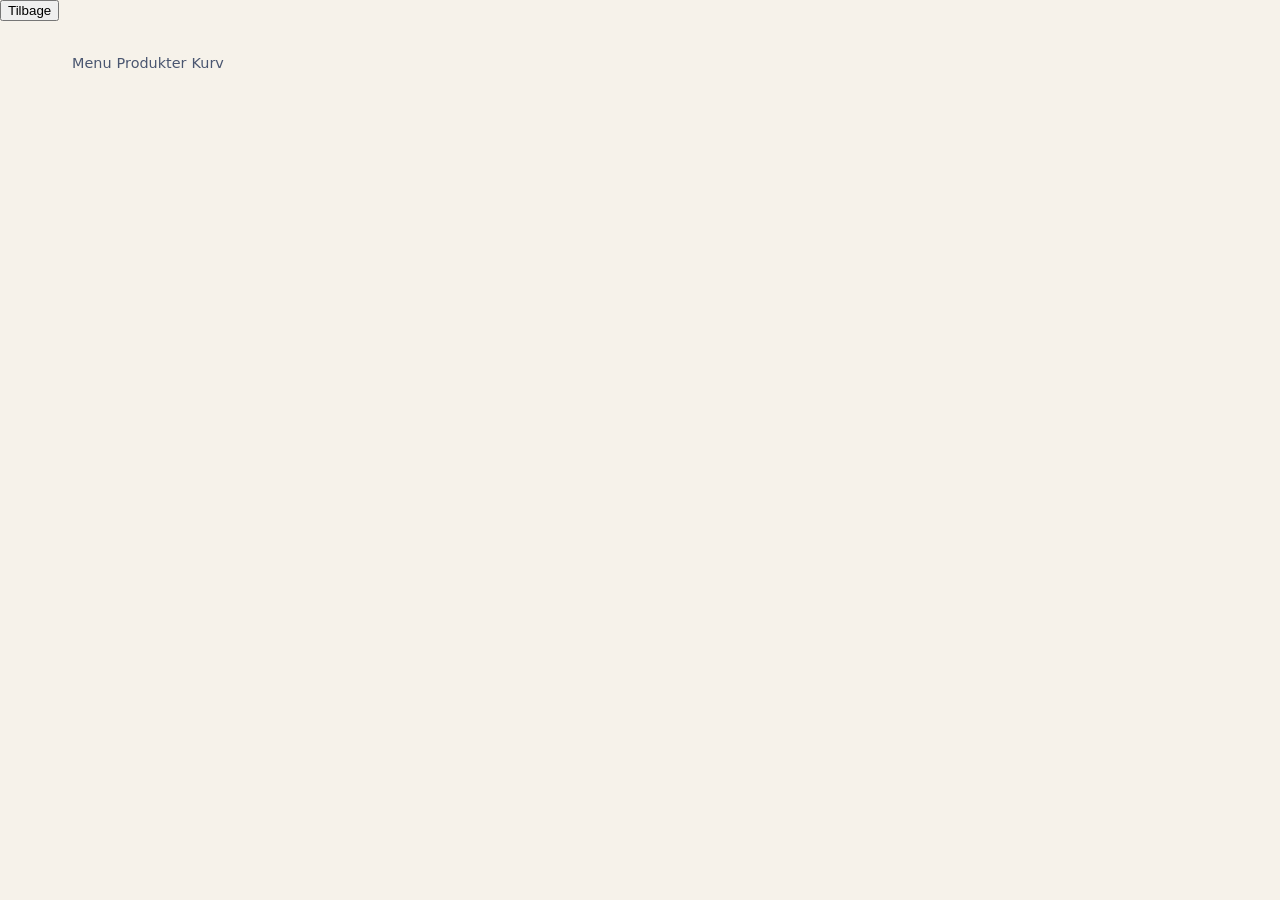
==== productslist.html @ cdcd8997 "productslist" ====
<!doctype html>
<html lang="da">
  <head>
    <meta charset="UTF-8" />
    <meta name="viewport" content="width=device-width, initial-scale=1.0" />
    <title>Produkter</title>
    <link rel="stylesheet" href="style.css" />
  </head>
  <body>
    <button id="backbutton">Tilbage</button>
    <header>
      <nav>
        <ul class="menu">
          <a href="index.html">Menu</a>
          <a href="index.html">Produkter</a>
          <a href="#">Kurv</a>
        </ul>
      </nav>
    </header>

    <section id="product"></section>

    <script src="productsdetails.js"></script>
  </body>
</html>
---- style.css ----
header {
  padding: 1rem 2rem;
  border-bottom: 1.5 solid rgba(18, 32, 61, 0.16);
}

nav {
  display: flex;
  justify-content: space-between;
  align-items: center;
}

nav a {
  color: #4a5670;
  text-decoration: none;
  font-size: 0.9rem;
  font-weight: 500;
  padding-bottom: 2px;
  border-bottom: 1.5px solid transparent;
  transition:
    border-color 0.15s ease,
    color 0.15s ease;
}

nav a:hover,
nav a:focus-visible {
  color: #12203d;
  border-bottom-color: #ff7a29;
}

h1 {
  font-size: clamp(2.5rem, 6vw, 4rem);
  line-height: 0.95;
  margin: 2rem 2rem 0;
}

h2 {
  font-size: 1.25rem;
  margin: 1.5rem 2rem 0.5rem;
}

body {
  margin: 0;
  background: #f6f2ea;
  color: #12203d;
  font-family:
    system-ui,
    -apple-system,
    BlinkMacSystemFont,
    "Segoe UI",
    Roboto,
    Oxygen,
    Ubuntu,
    Cantarell,
    "Open Sans",
    "Helvetica Neue",
    sans-serif;
}

.produktliste {
  display: grid;
  grid-template-columns: repeat(auto-fit, minmax(250px, 1fr));
  gap: 1rem;
  margin: 0 2rem 2rem;
}

article {
  display: grid;
  grid-template-columns: subgrid;
  grid-row: span 4;
  background-color: #fff;
  border: 1.5px solid rgba(18, 32, 61, 0.16);
  padding: 0;
  border-radius: 4px;
  overflow: hidden;
  transition: border-color 0.15s ease;

  img {
    max-width: 100%;
    aspect-ratio: 1/1;
    object-fit: cover;
    background: #efe1da;
  }

  h3 {
    margin: 0.75rem 1rem 0;
    font-size: 0.95rem;
    line-height: 1.35;
  }

  p {
    margin: 0 1rem;
    font-size: 0.85rem;
    color: #4a5670;
  }

  p:last-child {
    margin-bottom: 1rem;
    font-weight: 600;
    color: #12203d;
  }

  &:hover {
    border-color: #000000;
  }
}
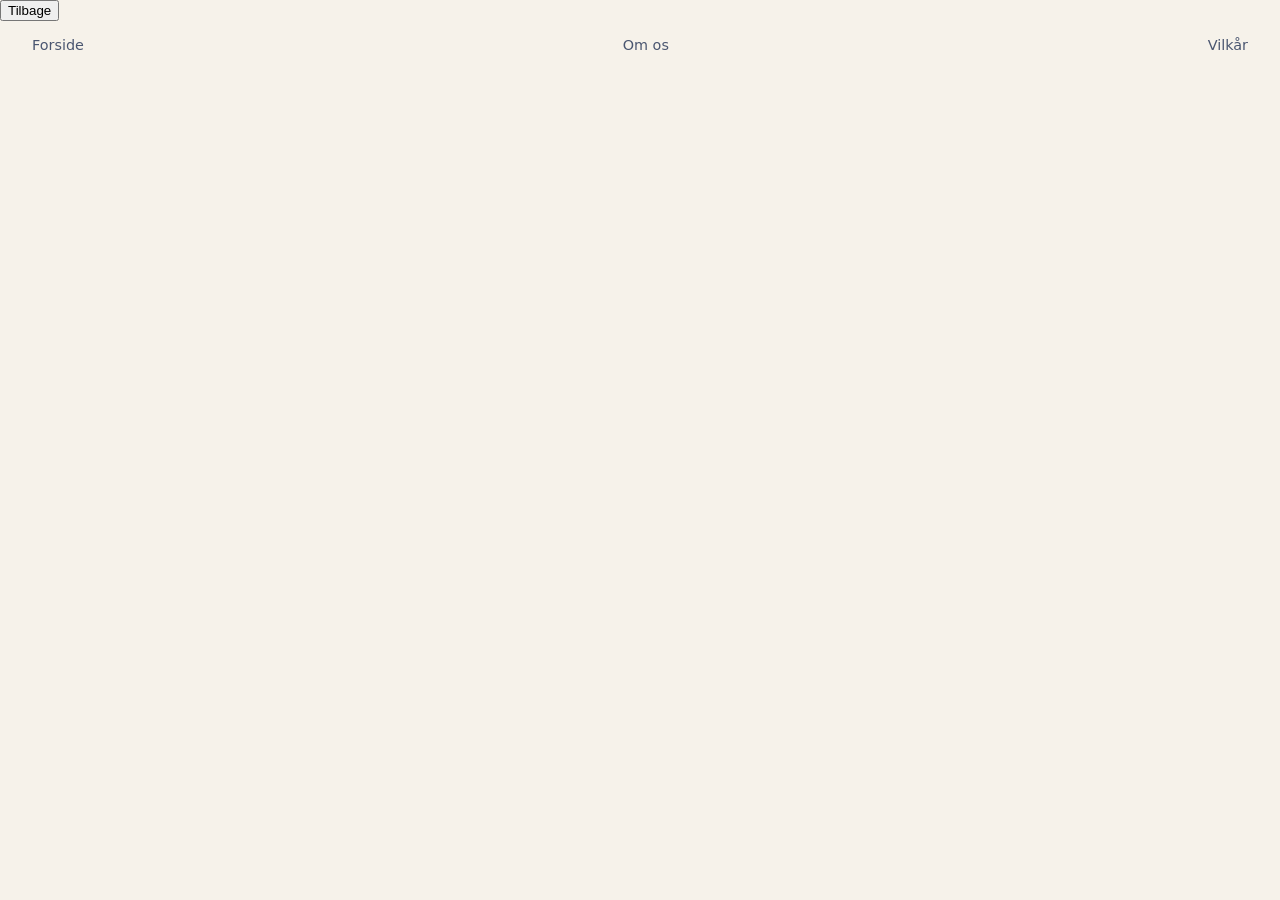
==== commit 4c5d6160: "Category" ====
--- a/productslist.html
+++ b/productslist.html
@@ -10,11 +10,9 @@
     <button id="backbutton">Tilbage</button>
     <header>
       <nav>
-        <ul class="menu">
-          <a href="index.html">Menu</a>
-          <a href="index.html">Produkter</a>
-          <a href="#">Kurv</a>
-        </ul>
+        <a href="/">Forside</a>
+        <a href="about.html">Om os</a>
+        <a href="terms.html">Vilkår</a>
       </nav>
     </header>
 
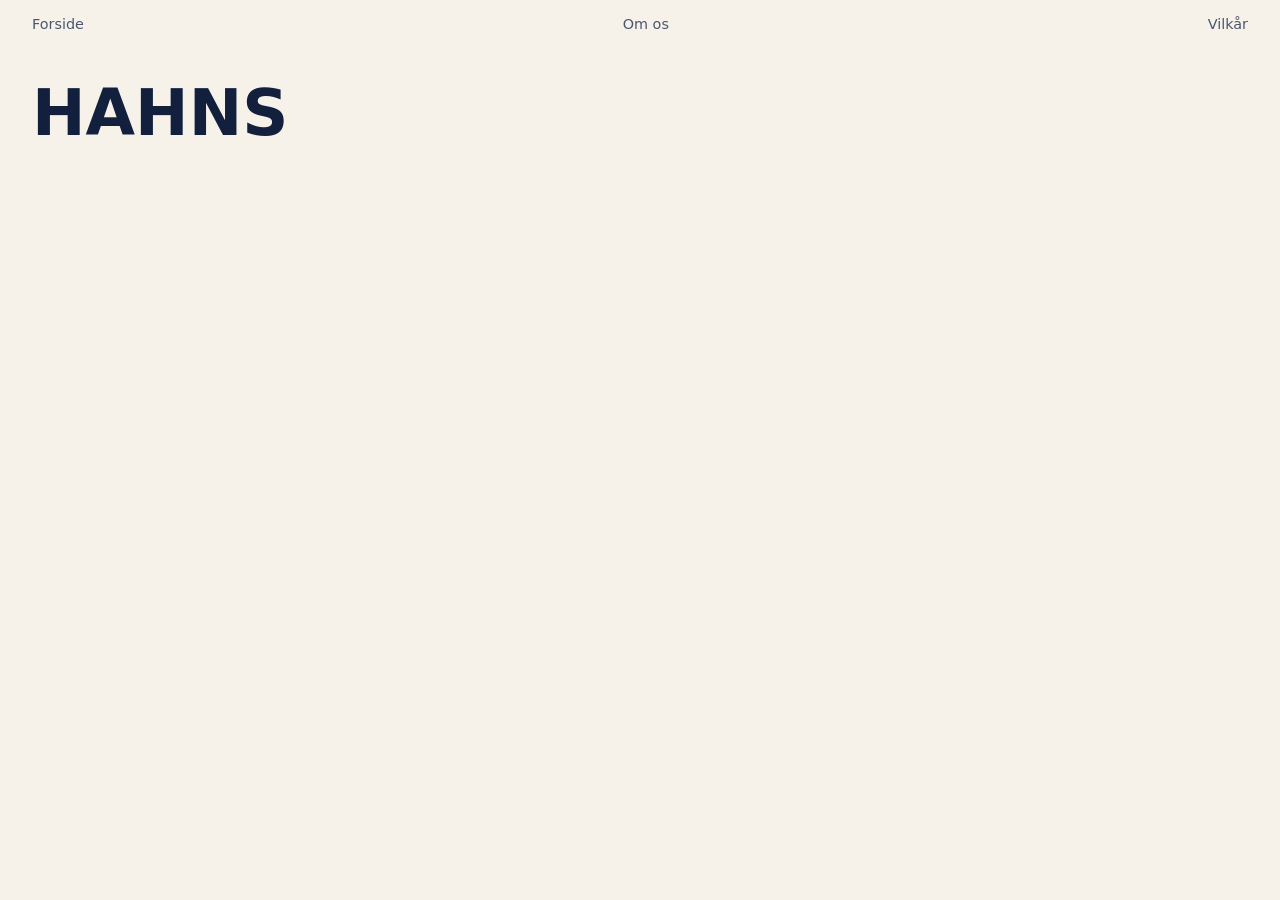
==== commit 8fceeded: "Category" ====
--- a/productslist.html
+++ b/productslist.html
@@ -3,21 +3,21 @@
   <head>
     <meta charset="UTF-8" />
     <meta name="viewport" content="width=device-width, initial-scale=1.0" />
-    <title>Produkter</title>
     <link rel="stylesheet" href="style.css" />
+    <title>Document</title>
   </head>
   <body>
-    <button id="backbutton">Tilbage</button>
     <header>
       <nav>
-        <a href="/">Forside</a>
+        <a href="index.html">Forside</a>
         <a href="about.html">Om os</a>
         <a href="terms.html">Vilkår</a>
       </nav>
     </header>
-
-    <section id="product"></section>
-
-    <script src="productsdetails.js"></script>
+    <h1>HAHNS</h1>
+    <h2>Produktliste</h2>
+    <section class="produktliste"></section>
+    <footer></footer>
+    <script src="script.js"></script>
   </body>
 </html>
--- a/style.css
+++ b/style.css
@@ -31,11 +31,13 @@
   font-size: clamp(2.5rem, 6vw, 4rem);
   line-height: 0.95;
   margin: 2rem 2rem 0;
+  justify-self: center;
 }
 
 h2 {
   font-size: 1.25rem;
   margin: 1.5rem 2rem 0.5rem;
+  justify-self: center;
 }
 
 body {
@@ -103,3 +105,16 @@
     border-color: #000000;
   }
 }
+
+#catListeContainer {
+  display: grid;
+  grid-template-columns: repeat(3, 1fr);
+  gap: 1rem;
+
+  a {
+    padding: 2rem;
+    background-color: #ff7a29;
+    text-decoration: none;
+    color: inherit;
+  }
+}
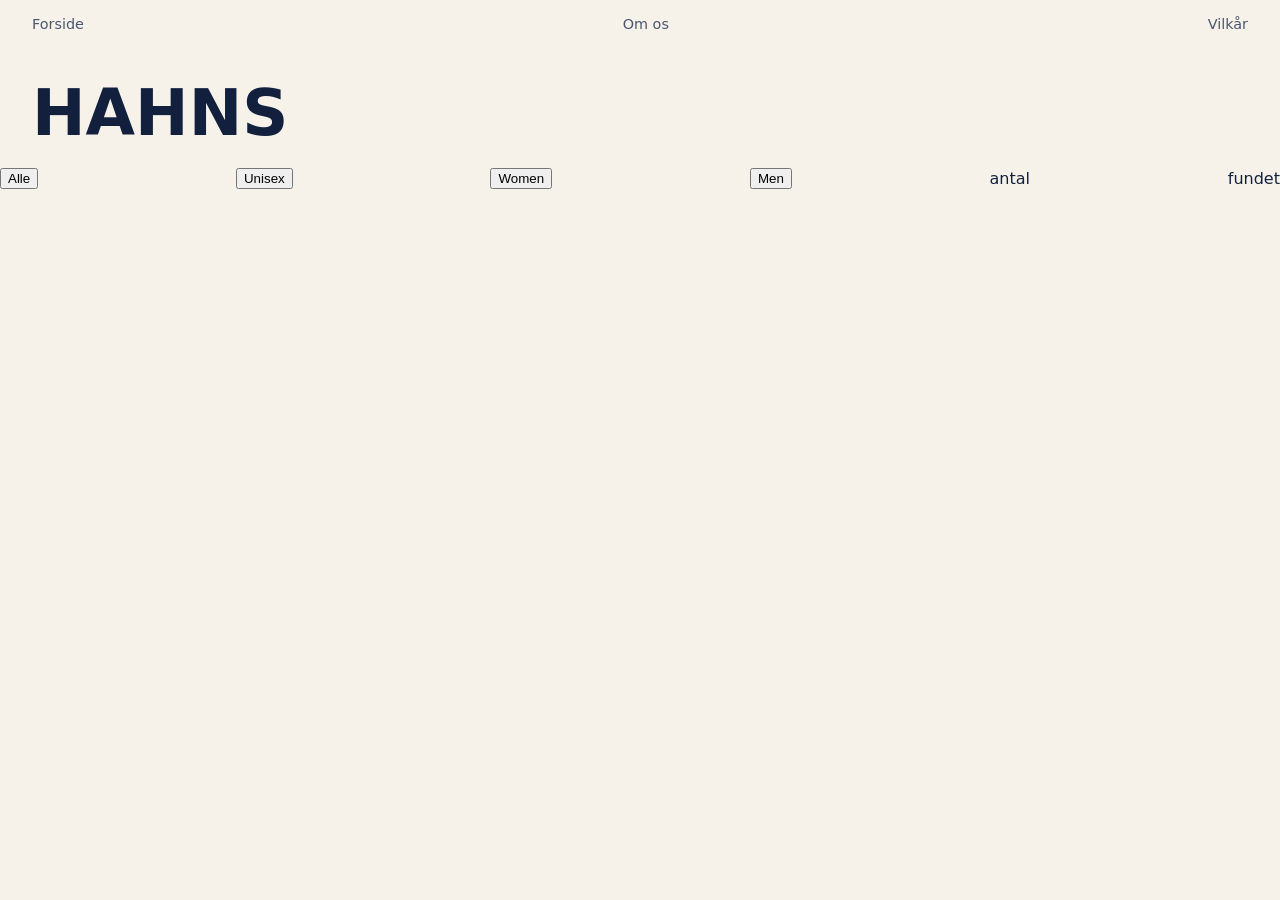
==== commit a4332e63: "Filter-funktion" ====
--- a/productslist.html
+++ b/productslist.html
@@ -16,6 +16,15 @@
     </header>
     <h1>HAHNS</h1>
     <h2>Produktliste</h2>
+
+    <nav id="filtre">
+      <button>Alle</button>
+      <button>Unisex</button>
+      <button>Women</button>
+      <button>Men</button>
+      <span>antal</span> fundet
+    </nav>
+
     <section class="produktliste"></section>
     <footer></footer>
     <script src="script.js"></script>
--- a/style.css
+++ b/style.css
@@ -65,6 +65,43 @@
   margin: 0 2rem 2rem;
 }
 
+.udsolgt {
+  filter: grayscale(1);
+  opacity: 0.5;
+  pointer-events: none;
+}
+
+/* Kortet skal være positioneret, så badget kan ligge i hjørnet */
+.card {
+  position: relative;
+}
+
+/* Udsolgte produkter: tonet billede */
+.udsolgt img {
+  filter: grayscale(100%);
+  opacity: 0.5;
+}
+
+/* Overstreget pris */
+.udsolgt .price {
+  text-decoration: line-through;
+  color: #999;
+}
+
+/* Badge */
+.badge {
+  position: absolute;
+  top: 12px;
+  left: 12px;
+  background: #141927;
+  color: white;
+  border-radius: 999px;
+  font-size: 0.8rem;
+  font-weight: 600;
+  z-index: 1;
+  padding: 1rem;
+}
+
 article {
   display: grid;
   grid-template-columns: subgrid;
@@ -75,6 +112,7 @@
   border-radius: 4px;
   overflow: hidden;
   transition: border-color 0.15s ease;
+  position: relative;
 
   img {
     max-width: 100%;
@@ -106,15 +144,88 @@
   }
 }
 
+.tilbudslabel {
+  position: absolute;
+  top: 1rem;
+  background-color: yellow;
+  padding: 1rem;
+}
+
 #catListeContainer {
-  display: grid;
-  grid-template-columns: repeat(3, 1fr);
-  gap: 1rem;
+  display: block;
+  margin: 2rem 2rem 4rem;
+  border-bottom: 1.5px solid rgba(18, 32, 61, 0.16);
 
   a {
-    padding: 2rem;
-    background-color: #ff7a29;
+    position: relative;
+    display: grid;
+    grid-template-columns: 4rem 1fr auto;
+    align-items: center;
+    padding: 1.5rem 0.5rem;
+    border-top: 1.5px solid rgba(18, 32, 61, 0.16);
+    color: inherit;
     text-decoration: none;
-    color: inherit;
-  }
-}
+    overflow: hidden;
+    animation: fadeUp 0.5s ease backwards;
+    animation-delay: calc(var(--i) * 60ms);
+  }
+
+  /* Orange flade, der fejer ind fra venstre ved hover */
+  a::before {
+    content: "";
+    position: absolute;
+    inset: 0;
+    background: #ff7a29;
+    transform: scaleX(0);
+    transform-origin: left;
+    transition: transform 0.35s ease;
+  }
+
+  a > * {
+    position: relative; /* lægger teksten oven på den orange flade */
+  }
+
+  a:hover::before,
+  a:focus-visible::before {
+    transform: scaleX(1);
+  }
+
+  a:hover .cat-navn,
+  a:focus-visible .cat-navn {
+    transform: translateX(1rem);
+  }
+
+  a:hover .cat-pil,
+  a:focus-visible .cat-pil {
+    transform: translateX(-0.5rem);
+  }
+
+  a:hover .cat-nr {
+    color: #12203d;
+  }
+}
+
+.cat-nr {
+  font-size: 0.85rem;
+  color: #4a5670;
+  transition: color 0.2s ease;
+}
+
+.cat-navn {
+  font-size: clamp(1.75rem, 5vw, 3.5rem);
+  font-weight: 600;
+  letter-spacing: -0.02em;
+  line-height: 1;
+  transition: transform 0.35s ease;
+}
+
+.cat-pil {
+  font-size: 1.75rem;
+  transition: transform 0.35s ease;
+}
+
+@media (prefers-reduced-motion: reduce) {
+  #catListeContainer a {
+    animation: none;
+  }
+}
